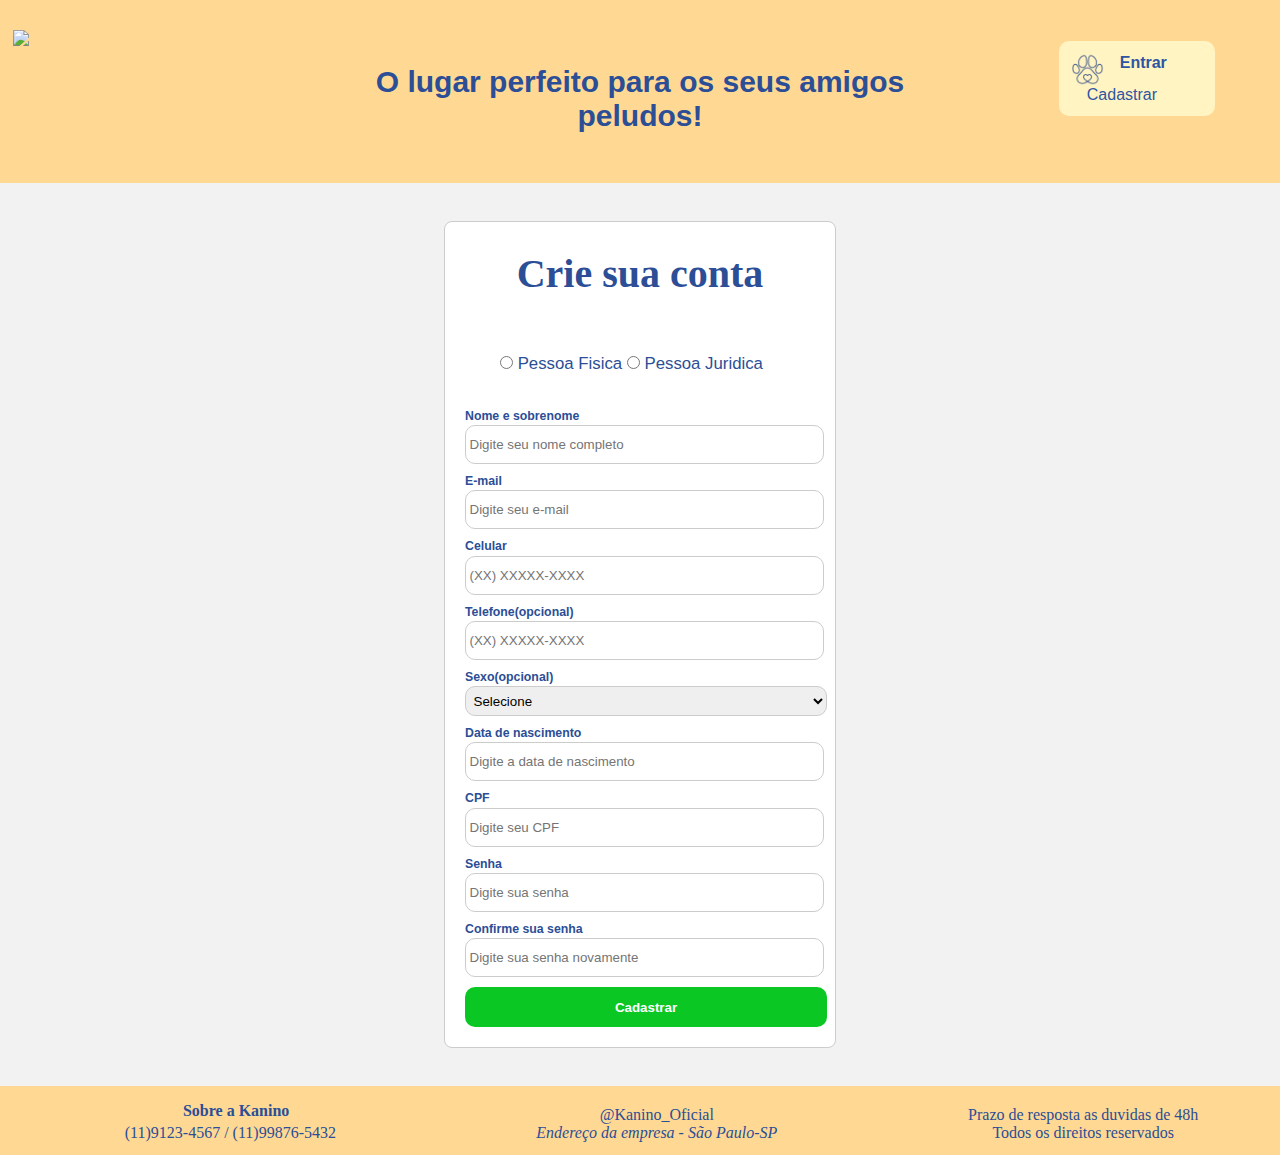
==== cadastro/index.html @ c39bd27b "atualização header e footer" ====
<!DOCTYPE html>
<html lang="pt-br">
  <head>
    <meta charset="UTF-8" />
    <meta name="viewport" content="width=device-width, initial-scale=1.0" />
    <link rel="stylesheet" href="../css/estiloKanino.css" />
    <link rel="shortcut icon" href="../imagens/kaninologo.png" type="image/x-icon">
    <title>Cadastro</title>
  </head>
  <body>
    <header>
      <div id="cor1">
        <!--<h1>KANINO</h1>-->
          <p id="msg">O lugar perfeito para os seus amigos peludos!</p>
          <div class="logCad">
            <img id="icone" src="../imagens/icone.png" alt="">
            <a id="entrar" href="/login/login.html">Entrar</a>                
            <a id="cadastrar" href="/cadastro/index.html">Cadastrar</a>
          </div>
        </div>
        <div id="img">
          <a href="../index.html"><img id="logo" src="../imagens/kaninologo.png"></a>
        </div>
        <div id="org">
        </div>
    </header>
    <main>
      <div class="container">
        <h1 class="title">Crie sua conta</h1>
        
      <div class="radio">
        <div class="radio1"></div>
        <input id="radio1" type="radio">
        <label for="radio1">Pessoa Fisica</label>
        <input id="radio2" type="radio">
        <label for="radio2">Pessoa Juridica</label>
      </div>
             
        <div class="form-group">
            <label for="name">Nome e sobrenome</label>
            <input type="text" id="name" name="name" placeholder="Digite seu nome completo"/>
          </div>

          <div class="form-group">
            <label for="email">E-mail</label>
            <input type="email" id="email" name="email" placeholder="Digite seu e-mail"
            />
          </div>

          <div class="form-group">
            <label for="phone">Celular</label>
            <input type="tel" id="phone" name="phone" placeholder="(XX) XXXXX-XXXX"
            />
          </div>

          <div class="form-group">
            <label for="phone">Telefone(opcional)</label>
            <input type="tel" id="phone" name="phone" placeholder="(XX) XXXXX-XXXX"
            />
          </div>

          <div class="form-group">
            <label for="gender">Sexo(opcional)</label>
            <select id="gender" name="gender">
              <option value="">Selecione</option>
              <option value="Feminino">Feminino</option>
              <option value="Masculino">Masculino</option>
            </select>
          </div>

          <div class="form-group">
            <label for="name">Data de nascimento</label>
            <input type="text" id="Data de nascimento" name="name"
              placeholder="Digite a data de nascimento"/>
          </div>

          <div class="form-group">
            <label for="name">CPF</label>
            <input type="text" id="Cpf" name="name" placeholder="Digite seu CPF"/>
          </div>

          <div class="form-group">
            <label for="password">Senha</label>
            <input type="password" id="password" name="password"           placeholder="Digite sua senha"/>
          </div>

          <div class="form-group">  
            <label for="confirm-password">Confirme sua senha</label>
            <input type="password" id="confirm-password" name="confirm-password"
              placeholder="Digite sua senha novamente"/>
          </div>

          <button type="submit" class="button">Cadastrar</button>
        </form>
      </div>
    </main>
    <footer>
      <div id="sobre">
        <a id="sobreKanino" href="./index.html">Sobre a Kanino</a>
        <p>
          (11)9123-4567 / (11)99876-5432
        </p>
      </div>
      <div id="siga">
        <p>
          @Kanino_Oficial
        </p>
        <address>
          Endereço da empresa - São Paulo-SP
        </address>
      </div>
      <div id="horario">
        <p>
          Prazo de resposta as duvidas de 48h<br>
          Todos os direitos reservados
        </p>
      </div>
    </footer>
  </body>
</html>
---- css/estiloKanino.css ----
@charset "utf-8";
/* CSS Document */

*{
	margin: 0;
	padding: 0;
}

body{
    border-color: #F2F2F2;
    background-color: #F2F2F2;
    width: 100%;
    height: 100%;
}

.corpo {
    width: auto;
    display: block;
}

#cor1{
    border-style: solid;
    border-color: #FFD994;
    background-color: #FFD994;
    padding: 3%;
}

nav {
    display: flex;
    font-family: cooper;
    font-size: 150%;
    background-color: #FFD994;
    color: #2B4E96;
    text-decoration:none;
}

nav a {
    display: flex;
    font-family: cooper;
    font-size: 150%;
    background-color: #FFD994;
    color: #2B4E96;
    text-decoration: none;
    border-radius: 10%;
}   

#home, #depoimento, #duvida, #busca, #ong{
    display: flex;
    padding: 1% 2%;
    font-family: cooper;
    font-size: 100%;
    background-color: #FFD994;
    color: #2B4E96;
    text-decoration: none;
    background-size: 50px;
    border-radius: 10px;
    margin-left: 7%;
}

#org{
    padding: 1%;
    font-family: cooper;
    font-size: 100%;
    background-color: #FFD994;
    color: #2B4E96;
    text-decoration: none;
    background-size: 50px;
}

/*#blog, #loja, #faq {
    display: flex;
    padding: 1% 4%;
    font-family: cooper;
    font-size: 100%;
    background-color: #FFD994;
    color: #2B4E96;
    text-decoration: none;
    background-size: 5%;
    border-radius: 1%;
}
*/

#home:hover, #depoimento:hover, #duvida:hover, #busca:hover, #ong:hover{
    display: flex;
    padding: 1% 2%;
    font-family: cooper;
    font-size: 100%;
    background-color: #fffdd0c0;
    color: #2B4E96;
    text-decoration: none;
    background-size: 5%;
    border-radius: 10px 10px 0 0;
    margin-left: 7%;
}

/*
#blog:hover, #loja:hover, #faq:hover {
    display: flex;
    padding: 1% 4%;
    font-family: cooper;
    font-size: 100%;
    background-color: #FFD994;
    color: #2B4E96;
    text-decoration: underline;
    background-size: 5%;
    border-radius: 1%;
}
*/

h1{
    font-family: cooper;
	color: #2B4E96;
    font-size: 150%;
    line-height: 48pt;
    block-size: 100%;
    width: 100%;
	text-align: center;
    position: static;
}

h2{
    font-family: 'black', cooper;
    color: #2B4E96;
    font-size: 25%;
    line-height: 25pt;
    width: 50%;
    padding-bottom: 15px;
    padding-top: 20px;
    text-align: center;
    text-shadow: 1px 1px #2B4E96;
	position: absolute;
}

#msg{
    font-family: Arial, sans-serif;
    color: #2B4E96;
    width: 50%;
    font-size: 30px;
    padding-top: 2%;
    margin-left: 25%;
    font-weight: bold;
    text-align: center;
    float: left;
	display: flex;
}

#logo{
	display: flex;
    width: 10%;
	float: left;
	position: relative;
		margin: -10% 1%;
}


.search-container {
    text-align: center;
    padding: 1% 1%;
}
.search-box {
    padding: 1% 1%;
    font-family: Arial, sans-serif;
    color: #2B4E96;
    width: 50%;
    border: 1px solid #989796;
    border-radius: 10px;
    font-size: 20px;
}
.search-button {
    padding: 1% 2%;
    font-family: Arial, sans-serif;
    background-color: #2B4E96;
    color: #FFFDD0;
    border: none;
    border-radius: 10px;
    font-size: 20px;
}

/* css login */

#icone{
    width: 25%;
    float:left;
}

.logCad {
    background-color: #fffdd0c0;
    color: rgba(46, 85, 163, 1);
    width: 11%;
    padding: 1%;
    margin-left: 85%;
    display: flexbox;   
    border-radius: 10px;
}

#entrar{
    font-family: Arial, sans-serif;
    border: none; 
    padding: 5% 12%; 
    font-size: 16px; 
    cursor: pointer; 
    border-radius: 5px 0 0 5px; 
    text-decoration-line: none;
    font-weight: bold;
    color: rgba(46, 85, 163, 1);
}

#cadastrar{
    font-family: Arial, sans-serif;
    color: rgba(46, 85, 163, 1);
    border: none; 
    padding: 1% 12%; 
    font-size: 16px; 
    cursor: pointer;
    border-radius: 0 5px 5px 0; 
    text-decoration-line: none;
}

#entrar:hover, #cadastrar:hover {
    text-decoration: underline;
    color: rgba(46, 85, 163, 1);
}


/* Estilo para o rodapé */
footer {
    width: auto;
    background-color: #FFD994;  
}

#sobre, #siga, #horario{
    width: 30%;
    color: #2B4E96;
    text-align: center;
    text-decoration: none;
    margin: 1% 0 1% 3%;
    display: inline-block;
}

#sobreKanino{
    width: 30%;
    color: #2B4E96;
    text-align: center;
    text-decoration: none;
    margin: 1% 0 1% 3%;
    display: inline-block;
    font-weight: bold;
}

/* CSS pagina home */

.banner {
    width: 100%; 
    max-height: 300px; 
    background-color: #f0f0f0; 
    text-align: center; 
    padding: 1% 0;
}

.banner img {
    width: 100%;
    max-width: 70%; 
    max-height: 70%; 
    position: relative;
}

.valores, .quem, .missao  {
    width: auto;
    padding: 2%;
    max-width: 100%;
}

.valores p, .quem p, .missao p  {
    font-family: Arial, sans-serif;
    width: auto;
    padding: 1%;
    max-width: 100%;
    text-align: justify;
}

ul {
    list-style-type: none;
}

li {
    color: black;
}
  

/* Estilos para o carrossel de depoimentos */
.client-name {
    margin-top: 10px;
    text-align: center;
    font-weight: bold;
}

/* CSS pagina de cadastro */
main {
    font-family: Arial, sans-serif;
    background-color: #F2F2F2;     
}

.container {
    width: 350px;
    margin: 1cm auto;
    background-color: white;
    border: 1px solid #ccc;
    padding: 20px;
    border-radius: 0.5rem;
    
}

.title {
    font-size: 40px;
    margin: auto;
    font-weight: 700;
    margin-bottom: 1.9rem;
}

.form-group {
    margin-bottom: 10px;
}

.form-group label {
    font-size: .77rem;
    margin-bottom: .14rem;
    color: #2B4E96;
    display: block;
    font-weight: 600;
}

.form-group input {
    display: block;
    width: 100%;
    height: 30px;
    border-radius: 10px;
    border: 1px solid #ccc;
    padding: 1%;
}

.form-group select {
    display: block;
    width: 362px;
    height: 30px;
    border-radius: 10px;
    border: 1px solid #ccc;
    padding: 1%;
}

.form-group textarea {
    display: block;
    width: 100%;
    height: 100px;
    border-radius: 10px;
    border: 1px solid #ccc;
    padding: 1%;
}

.button {
    display: block;
    width: 362px;
    height: 40px;
    background-color: #0ac723;
    color: white;
    font-weight: bold;
    border-radius: 10px;
    border: none;
    cursor: pointer;
}

.radio {
    justify-content:center;
    margin: 5%;
    padding: 5%;
    color: #2B4E96;
    font-family: Arial, sans-serif;
    font-size: 1.05rem;
}

/* Css página de depoimentos */

.depoimentos {
    padding: 1%;
    margin: 5% 1% 1%;
    background-color: #ced1d4;
    border-radius: 10px 10px;    
}

.dep {
    font-family: cooper;
	color: #2B4E96;
    font-size: 150%;
    line-height: 48pt;
    block-size: 100%;
    width: 100%;
}

.depoimento {
    padding: 1% 1%;
    font-family: Arial, sans-serif;
    color: #2B4E96;
    width: 95%;
    margin-left: 1%;
    height: 100px;
    border: 1px solid #989796;
    border-radius: 0 0 10px 10px;
    font-size: 20px;
    position: relative;
}

.nome {
    position: relative;
    color: #2B4E96;
    padding: 1% 1%;
    margin-left: 1%;
    font-family: Arial, sans-serif;
    width: 95%;
    border: 1px solid #989796;
    border-radius: 10px 10px 0 0;
    font-size: 20px;
}

.dep-button {
    font-family: Arial, sans-serif;
    background-color: #2B4E96;
    color: #FFD994;
    border: none; 
    padding: 10px 20px; 
    margin-top: 1%;
    margin-left: 1%;
    font-size: 16px; 
    cursor: pointer; 
    border-radius: 5px; 
    font-weight: bold;
    transition: background-color 0.3s ease; 
}

.dep-button:hover {
    background-color: #FFD994; 
    color: #2B4E96;
}

/* CSS pagina de login */

.div-login {
    background-color: white;
    border-radius: 10px;
    border: 1px solid #ccc;
    font-family: Arial, sans-serif;
    width: 50%;
    padding: 5%;
    margin: 5% auto;
    color: #2B4E96;
    align-items: center;
}

.div-login a {
    color: #2B4E96;
}
.form-login {
    margin-bottom: 10px;
    font-family: Arial, sans-serif;
    justify-content: center;
    align-items: center;
}

.form-login input {
    border-radius: 10px;
    width: 30%;
    height: 35px ;
    font-family: Arial, sans-serif;
    box-shadow: none;
    border: 1px solid #989796;
}

/*.div-login button {
    width: 70px;
    height: 40px;
    border-radius: 10px;
    background-color: #FFD994;
}*/

.div-login button { 
    font-family: Arial, sans-serif;
    background-color: #2B4E96;
    color: #FFD994;
    border: none; 
    padding: 10px 20px; 
    font-size: 16px; 
    cursor: pointer; 
    border-radius: 5px; 
    font-weight: bold;
    transition: background-color 0.3s ease; 
}

.div-login button:hover {
    background-color: #FFD994; 
    color: #2B4E96;
}

/* CSS pagina de duvidas */

/* CSS pagina de busca vet */

article {
    margin-top: 30px;
    border-radius: 10px;
    margin-bottom: 30px;
    padding: 1%;
    background-color: #2B4E96;
    color: white;
}

article h3 {
    margin-bottom: 1%;
}

article p {
    margin-bottom: 1%;
}

#containerDuv {
    margin: 2% auto;
    width: auto;
    text-align: center;
    
}
#corpoDuv {
    height: 100vh;
    width: auto;
}
#campoPergunta {
    width: 100vh;
    text-align: left;
}
#btnDuv1 {
    padding: 10px;
    margin-bottom: 10px;
    background-color: #2B4E96;
    color: #FFD994;
    border-style: solid;
    border-radius: 10px;
    font-weight: bold;
    cursor: pointer;
}
#perguntaInput {
    padding-bottom: 20px;
    width: 100vh;
    font-size: 20px;

}
#btnDuv2 {
    margin: 10px auto;
    padding: 10px;
    background-color: #2B4E96;
    color: #FFD994;
    border-style: solid;
    border-radius: 10px;
    font-weight: bold;
    cursor: pointer;
}
#btnDuv3 {
    margin: 10px auto;
    padding: 5px;
    background-color: #2B4E96;
    color: #FFD994;
    border-style: solid;
    border-radius: 10px;
    font-size: 10px;
    font-weight: bold;
    cursor: pointer;
}
#btnDuv4 {
    margin: 10px auto;
    padding: 5px;
    background-color: #2B4E96;
    color: #FFD994;
    border-style: solid;
    border-radius: 10px;
    font-size: 10px;
    font-weight: bold;
    cursor: pointer;
}
.pergunta {
    margin-top: 10px;
    text-align: left;
    border: 1px solid #2B4E96;
    padding: 10px;
}
.resposta {
    display: none;
    padding: 10px;

}
#blog {
    padding: 5px;
    border-style: none;
    
}
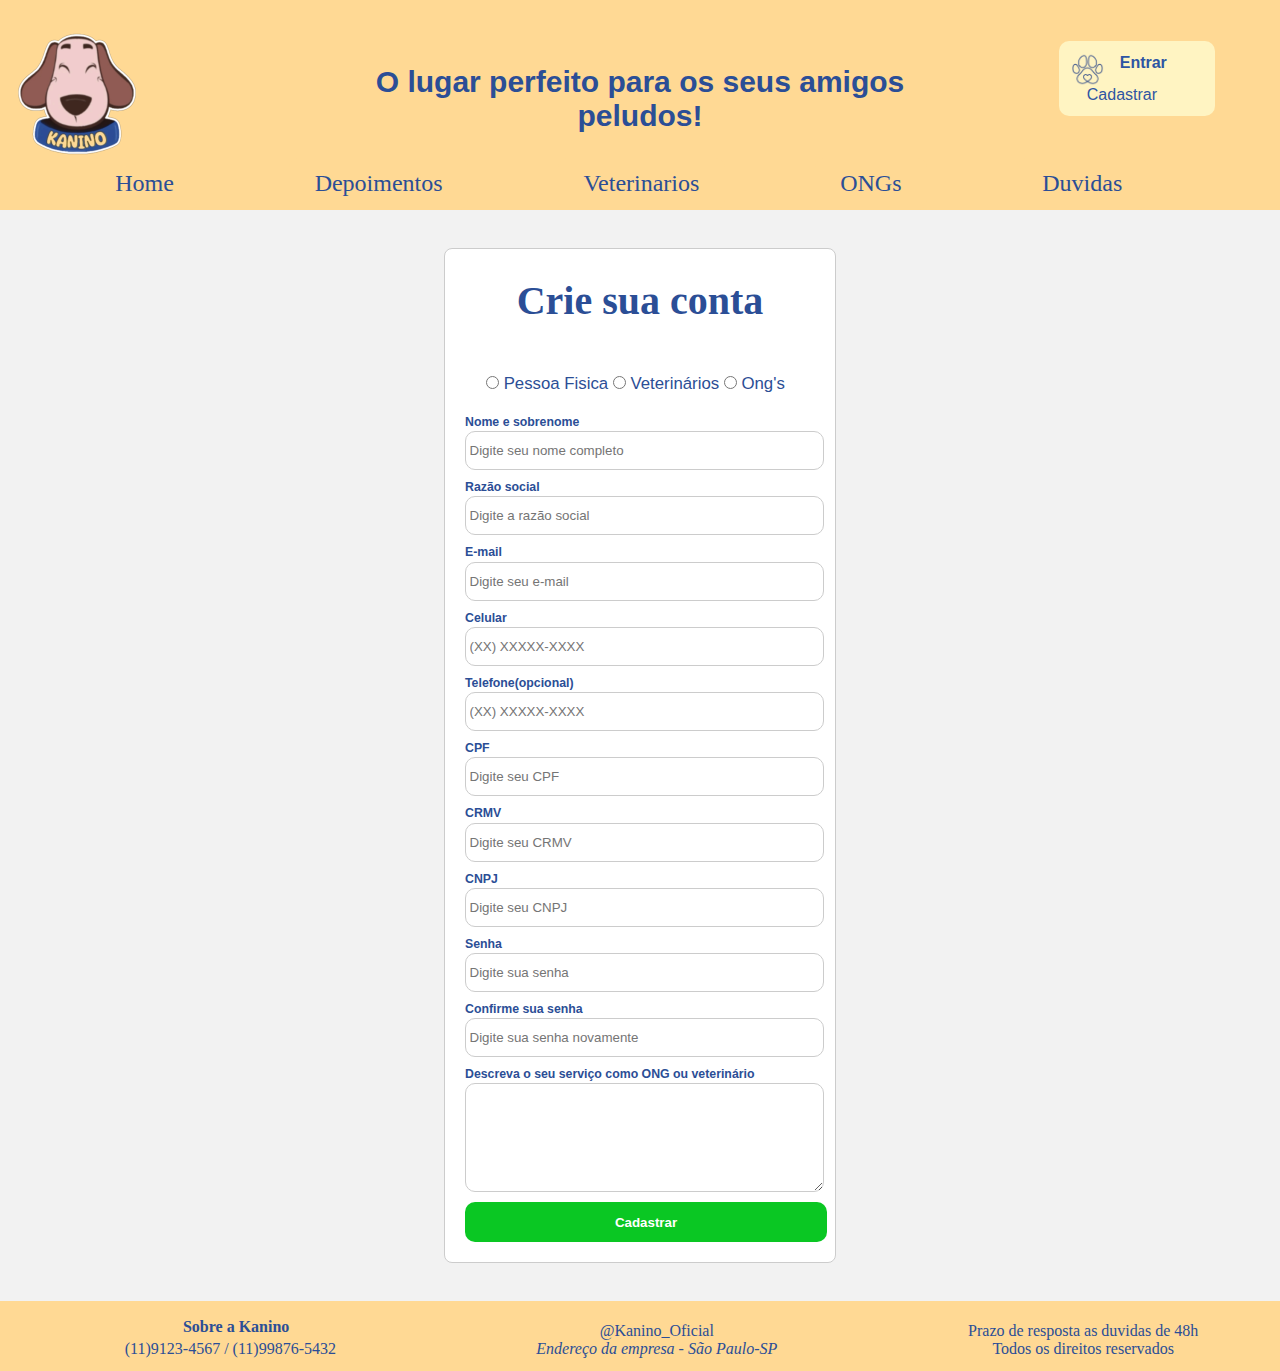
==== commit 14bee476: "Reformulação de tela html na página cadastro" ====
--- a/cadastro/index.html
+++ b/cadastro/index.html
@@ -10,36 +10,53 @@
   <body>
     <header>
       <div id="cor1">
-        <!--<h1>KANINO</h1>-->
-          <p id="msg">O lugar perfeito para os seus amigos peludos!</p>
-          <div class="logCad">
-            <img id="icone" src="../imagens/icone.png" alt="">
-            <a id="entrar" href="/login/login.html">Entrar</a>                
-            <a id="cadastrar" href="/cadastro/index.html">Cadastrar</a>
-          </div>
+      <!--<h1>KANINO</h1>-->
+        <p id="msg">O lugar perfeito para os seus amigos peludos!</p>
+        <div class="logCad">
+          <img id="icone" src="../imagens/icone.png" alt="">
+          <a id="entrar" href="/login/login.html">Entrar</a>                
+          <a id="cadastrar" href="/cadastro/index.html">Cadastrar</a>
         </div>
-        <div id="img">
-          <a href="../index.html"><img id="logo" src="../imagens/kaninologo.png"></a>
-        </div>
-        <div id="org">
-        </div>
+        <!--<div class="search-container">
+          <form action="https://www.google.com/search" method="GET" target="_blank">
+            <input type="text" class="search-box" name="q" placeholder="Localize o Veterinario mais proximo...">
+            <button type="submit" class="search-button">Pesquisar</button>
+          </form> 
+        </div>-->
+      </div>
+      <div id="img">
+        <a href="../index.html"><img id="logo" src="../imagens/kaninologo.png"></a>
+      </div>
+      <nav> 
+          <a id="home" href="../index.html">Home</a>
+          <a id="depoimento" href="../depoimentos/depoimentos.html">Depoimentos</a>
+          <a id="busca" href="../busca/busca_veterinario.html">Veterinarios</a>
+          <a id="ong" href="../busca/busca_ong.html">ONGs</a>
+          <a id="duvida" href="../duvidas/duvidas.html">Duvidas</a>
+      </nav>
     </header>
     <main>
       <div class="container">
         <h1 class="title">Crie sua conta</h1>
         
       <div class="radio">
-        <div class="radio1"></div>
-        <input id="radio1" type="radio">
+        <input id="radio1" name="usuario" value="usuario" type="radio">
         <label for="radio1">Pessoa Fisica</label>
-        <input id="radio2" type="radio">
-        <label for="radio2">Pessoa Juridica</label>
+        <input id="radio2" name="usuario" value="veterinario" type="radio">
+        <label for="radio2">Veterinários</label>
+        <input id="radio3" name="usuario" value="ong" type="radio">
+        <label for="radio3">Ong's</label>
       </div>
              
         <div class="form-group">
             <label for="name">Nome e sobrenome</label>
             <input type="text" id="name" name="name" placeholder="Digite seu nome completo"/>
-          </div>
+        </div>
+
+        <div class="form-group">
+          <label for="input-razao-social">Razão social</label>
+          <input type="text" id="input-razao-social" name="razao-social" placeholder="Digite a razão social"/>
+        </div>
 
           <div class="form-group">
             <label for="email">E-mail</label>
@@ -60,23 +77,18 @@
           </div>
 
           <div class="form-group">
-            <label for="gender">Sexo(opcional)</label>
-            <select id="gender" name="gender">
-              <option value="">Selecione</option>
-              <option value="Feminino">Feminino</option>
-              <option value="Masculino">Masculino</option>
-            </select>
+            <label for="name">CPF</label>
+            <input type="text" id="Cpf" name="name" placeholder="Digite seu CPF"/>
           </div>
 
           <div class="form-group">
-            <label for="name">Data de nascimento</label>
-            <input type="text" id="Data de nascimento" name="name"
-              placeholder="Digite a data de nascimento"/>
+            <label for="input-crmv">CRMV</label>
+            <input type="text" id="input-crmv" name="crmv" placeholder="Digite seu CRMV"/>
           </div>
 
-          <div class="form-group">
-            <label for="name">CPF</label>
-            <input type="text" id="Cpf" name="name" placeholder="Digite seu CPF"/>
+          <div id="form-cnpj" class="form-group">
+            <label for="input-cnpj">CNPJ</label>
+            <input type="text" id="input-cnpj" name="cnpj" placeholder="Digite seu CNPJ"/>
           </div>
 
           <div class="form-group">
@@ -88,6 +100,15 @@
             <label for="confirm-password">Confirme sua senha</label>
             <input type="password" id="confirm-password" name="confirm-password"
               placeholder="Digite sua senha novamente"/>
+          </div>
+
+          <div class="form-group">
+            <label for="textarea-descricao">
+              Descreva o seu serviço como ONG ou veterinário
+            </label>
+            <textarea id="textarea-descricao" name="descricao" rows="4" cols="35" 
+            placeholder="">
+            </textarea>
           </div>
 
           <button type="submit" class="button">Cadastrar</button>
--- a/css/estiloKanino.css
+++ b/css/estiloKanino.css
@@ -221,6 +221,17 @@
     color: rgba(46, 85, 163, 1);
 }
 
+#erro-login {
+    color: red;
+}
+
+#erro-rec {
+    color: red;
+}
+
+#redefinir-senha {
+    color: #037912;
+}
 
 /* Estilo para o rodapé */
 footer {
@@ -370,8 +381,8 @@
 
 .radio {
     justify-content:center;
-    margin: 5%;
-    padding: 5%;
+    margin: 3%;
+    padding: 3%;
     color: #2B4E96;
     font-family: Arial, sans-serif;
     font-size: 1.05rem;
@@ -520,22 +531,19 @@
 }
 
 #containerDuv {
-    margin: 2% auto;
+
+}
+#corpoDuv {
     width: auto;
-    text-align: center;
-    
-}
-#corpoDuv {
-    height: 100vh;
-    width: auto;
+    height: 78vh;
 }
 #campoPergunta {
-    width: 100vh;
+    width: 98%;
     text-align: left;
 }
 #btnDuv1 {
-    padding: 10px;
-    margin-bottom: 10px;
+    padding: 5px;
+    margin: 5px 0 10px 10px;
     background-color: #2B4E96;
     color: #FFD994;
     border-style: solid;
@@ -543,35 +551,18 @@
     font-weight: bold;
     cursor: pointer;
 }
-#perguntaInput {
-    padding-bottom: 20px;
-    width: 100vh;
-    font-size: 20px;
-
-}
 #btnDuv2 {
-    margin: 10px auto;
-    padding: 10px;
-    background-color: #2B4E96;
-    color: #FFD994;
-    border-style: solid;
-    border-radius: 10px;
-    font-weight: bold;
-    cursor: pointer;
-}
-#btnDuv3 {
-    margin: 10px auto;
+    margin: 5px 0 10px 0;
     padding: 5px;
     background-color: #2B4E96;
     color: #FFD994;
     border-style: solid;
     border-radius: 10px;
-    font-size: 10px;
     font-weight: bold;
     cursor: pointer;
 }
-#btnDuv4 {
-    margin: 10px auto;
+#btnDuv3 {
+    margin: 5px 0 10px 0;
     padding: 5px;
     background-color: #2B4E96;
     color: #FFD994;
@@ -581,19 +572,63 @@
     font-weight: bold;
     cursor: pointer;
 }
+#btnDuv1:hover, #btnDuv2:hover, #btnDuv3:hover  {
+    background-color: #FFD994;
+    color: #2B4E96;
+}
+
+#perguntaInput {
+    margin: 0 10px;
+    padding: 5px 0 50px 5px;
+    width: 100%;
+    height: auto;
+    font-size: 20px;
+}
 .pergunta {
-    margin-top: 10px;
     text-align: left;
     border: 1px solid #2B4E96;
-    padding: 10px;
+    padding: 5px;
 }
 .resposta {
     display: none;
-    padding: 10px;
-
+    margin-top: 15px;
+}
+.espaco-resposta {
+    margin-top: 10px; /* Espaço entre a resposta e a data e hora */
 }
 #blog {
-    padding: 5px;
+    margin: 0 10px;
     border-style: none;
     
-}+}
+
+#modal {
+    display: none;
+    position: fixed;
+    top: 0;
+    left: 0;
+    width: 100%;
+    height: 100%;
+    background-color: rgba(0, 0, 0, 0.7);
+  }
+  #modal-content {
+    position: absolute;
+    top: 30%;
+    left: 50%;
+    transform: translate(-50%, -50%);
+    background-color: #fff;
+    padding: 20px;
+    border: 1px solid #989796;
+    font-family: cooper;
+    font-size: 20px;
+  }
+  #modal-content  p {
+    text-align: center;
+  }
+  #modal-close {
+    position: absolute;
+    top: 10px;
+    right: 10px;
+    cursor: pointer;
+  }
+  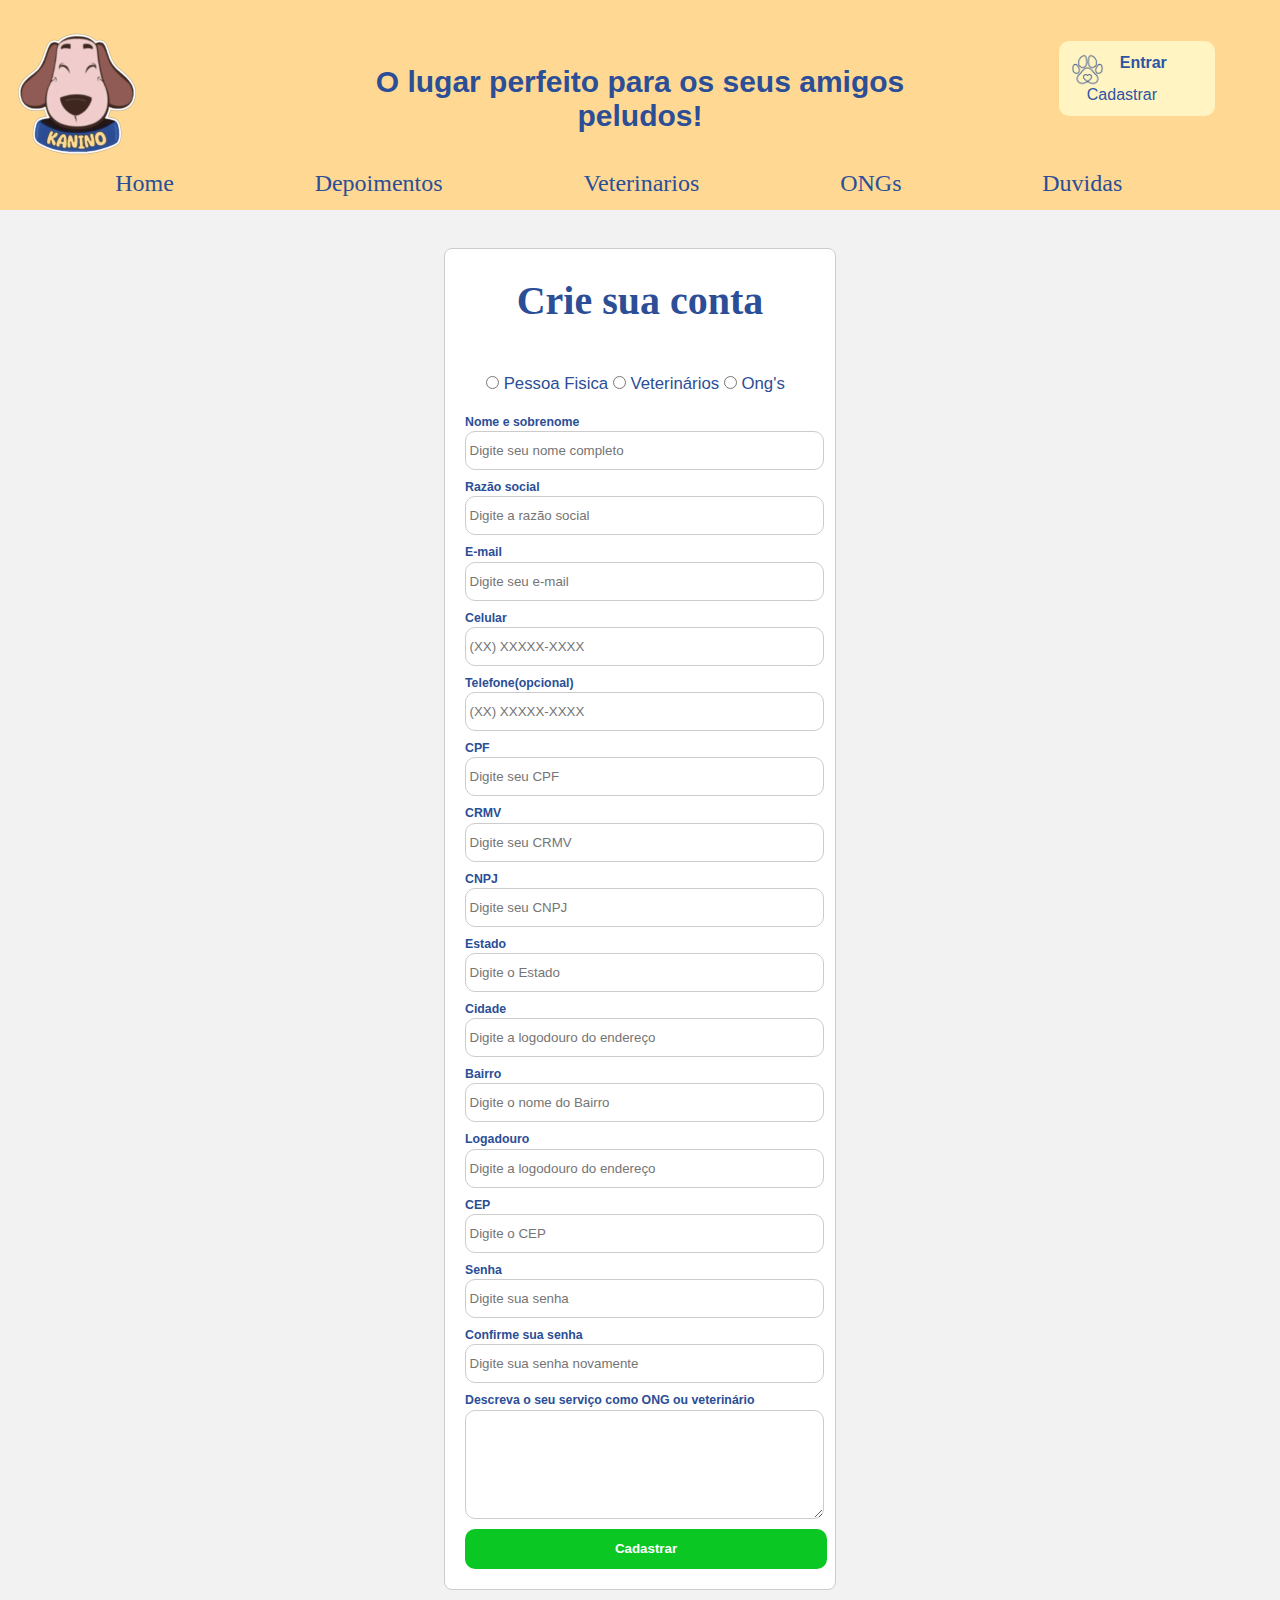
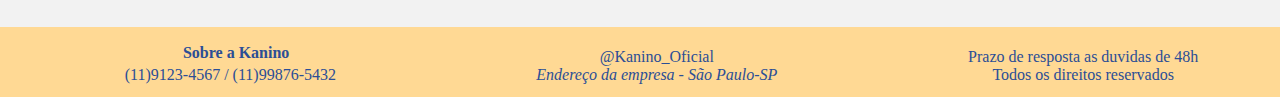
==== commit 1f0a45ec: "Alteração página cadastro" ====
--- a/cadastro/index.html
+++ b/cadastro/index.html
@@ -92,6 +92,31 @@
           </div>
 
           <div class="form-group">
+            <label for="input-estado">Estado</label>
+            <input type="text" id="input-estado" name="estado" placeholder="Digite o Estado"/>
+          </div>
+
+          <div class="form-group">
+            <label for="input-cidade">Cidade</label>
+            <input type="text" id="input-cidade" name="cidade" placeholder="Digite a logodouro do endereço"/>
+          </div>
+
+          <div class="form-group">
+            <label for="input-bairro">Bairro</label>
+            <input type="text" id="input-bairro" name="bairro" placeholder="Digite o nome do Bairro"/>
+          </div>
+          
+          <div class="form-group">
+            <label for="input-logadouro">Logadouro</label>
+            <input type="text" id="input-logadouro" name="logadouro" placeholder="Digite a logodouro do endereço"/>
+          </div>
+
+          <div class="form-group">
+            <label for="input-cep">CEP</label>
+            <input type="text" id="input-cep" name="cep" placeholder="Digite o CEP"/>
+          </div>
+
+          <div class="form-group">
             <label for="password">Senha</label>
             <input type="password" id="password" name="password"           placeholder="Digite sua senha"/>
           </div>
